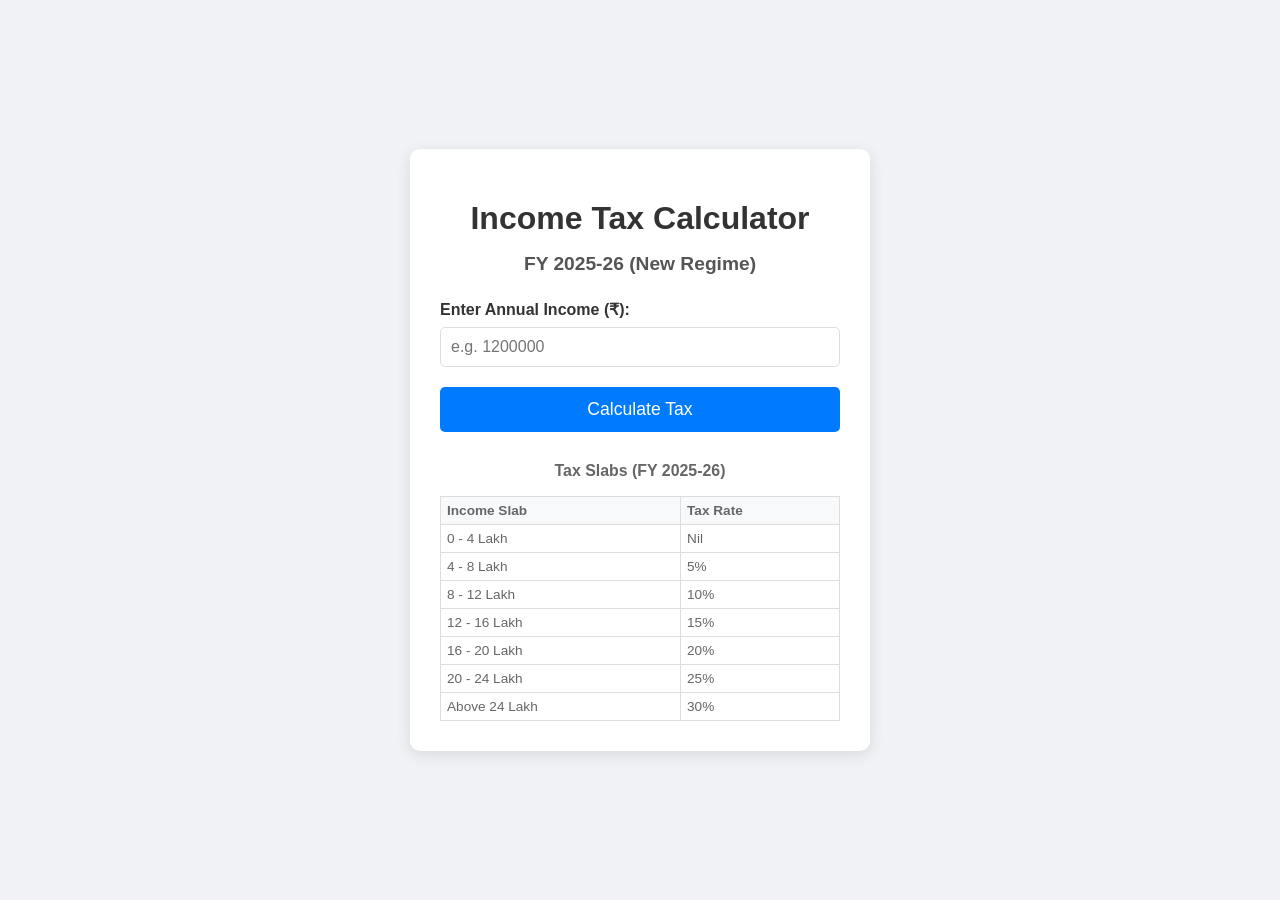
==== Experiment_6_Income_Tax_Calculator/index.html @ 2cb9fafa "Initial commit: Add all WT Lab experiments (Exp 1-6)" ====
<!DOCTYPE html>
<html lang="en">

<head>
    <meta charset="UTF-8">
    <meta name="viewport" content="width=device-width, initial-scale=1.0">
    <title>Income Tax Calculator FY 2025-26</title>
    <link rel="stylesheet" href="style.css">
</head>

<body>
    <div class="container">
        <h1>Income Tax Calculator</h1>
        <h2>FY 2025-26 (New Regime)</h2>

        <div class="calculator-box">
            <div class="input-group">
                <label for="income">Enter Annual Income (₹):</label>
                <input type="number" id="income" placeholder="e.g. 1200000">
            </div>

            <button onclick="calculateTax()">Calculate Tax</button>

            <div id="result" class="result-box" style="display: none;">
                <h3>Tax Calculation Result</h3>
                <p>Taxable Income: <span id="taxable-income">0</span></p>
                <p>Total Tax Payable: <span id="total-tax">0</span></p>
            </div>
        </div>

        <div class="slabs-info">
            <h3>Tax Slabs (FY 2025-26)</h3>
            <table>
                <tr>
                    <th>Income Slab</th>
                    <th>Tax Rate</th>
                </tr>
                <tr>
                    <td>0 - 4 Lakh</td>
                    <td>Nil</td>
                </tr>
                <tr>
                    <td>4 - 8 Lakh</td>
                    <td>5%</td>
                </tr>
                <tr>
                    <td>8 - 12 Lakh</td>
                    <td>10%</td>
                </tr>
                <tr>
                    <td>12 - 16 Lakh</td>
                    <td>15%</td>
                </tr>
                <tr>
                    <td>16 - 20 Lakh</td>
                    <td>20%</td>
                </tr>
                <tr>
                    <td>20 - 24 Lakh</td>
                    <td>25%</td>
                </tr>
                <tr>
                    <td>Above 24 Lakh</td>
                    <td>30%</td>
                </tr>
            </table>
        </div>
    </div>

    <script src="script.js"></script>
</body>

</html>
---- Experiment_6_Income_Tax_Calculator/style.css ----
body {
    font-family: 'Segoe UI', Tahoma, Geneva, Verdana, sans-serif;
    background-color: #f0f2f5;
    display: flex;
    justify-content: center;
    align-items: center;
    min-height: 100vh;
    margin: 0;
}

.container {
    background-color: white;
    padding: 30px;
    border-radius: 10px;
    box-shadow: 0 4px 15px rgba(0, 0, 0, 0.1);
    width: 400px;
    text-align: center;
}

h1,
h2 {
    color: #333;
    margin-bottom: 10px;
}

h2 {
    font-size: 1.2em;
    color: #555;
    margin-bottom: 25px;
}

.input-group {
    margin-bottom: 20px;
    text-align: left;
}

label {
    display: block;
    margin-bottom: 8px;
    font-weight: bold;
    color: #333;
}

input {
    width: 100%;
    padding: 10px;
    border: 1px solid #ddd;
    border-radius: 5px;
    font-size: 1em;
    box-sizing: border-box;
}

button {
    width: 100%;
    padding: 12px;
    background-color: #007bff;
    color: white;
    border: none;
    border-radius: 5px;
    font-size: 1.1em;
    cursor: pointer;
    transition: background-color 0.3s;
}

button:hover {
    background-color: #0056b3;
}

.result-box {
    margin-top: 25px;
    padding: 15px;
    background-color: #e9ecef;
    border-radius: 5px;
    text-align: left;
}

.result-box h3 {
    margin-top: 0;
    font-size: 1.1em;
    border-bottom: 1px solid #ccc;
    padding-bottom: 5px;
    margin-bottom: 10px;
}

.result-box p {
    margin: 8px 0;
    display: flex;
    justify-content: space-between;
}

.result-box span {
    font-weight: bold;
}

.slabs-info {
    margin-top: 30px;
    font-size: 0.85em;
    color: #666;
}

table {
    width: 100%;
    border-collapse: collapse;
    margin-top: 10px;
}

th,
td {
    border: 1px solid #ddd;
    padding: 6px;
    text-align: left;
}

th {
    background-color: #f8f9fa;
}
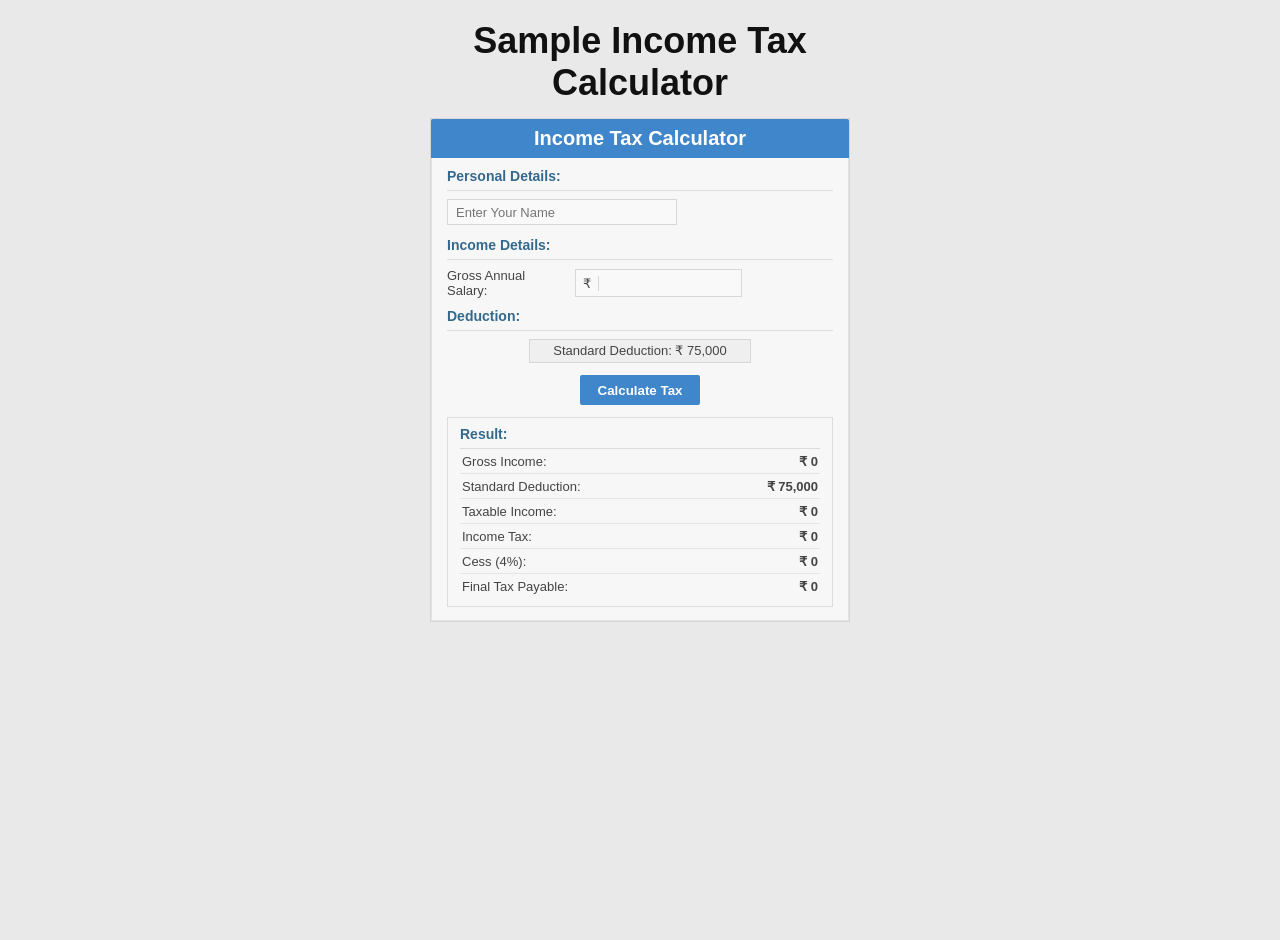
==== commit ac6af222: "Update Experiment 6 UI to match sample design" ====
--- a/Experiment_6_Income_Tax_Calculator/index.html
+++ b/Experiment_6_Income_Tax_Calculator/index.html
@@ -10,60 +10,61 @@
 
 <body>
     <div class="container">
-        <h1>Income Tax Calculator</h1>
-        <h2>FY 2025-26 (New Regime)</h2>
+        <h1>Sample Income Tax Calculator</h1>
 
-        <div class="calculator-box">
-            <div class="input-group">
-                <label for="income">Enter Annual Income (₹):</label>
-                <input type="number" id="income" placeholder="e.g. 1200000">
+        <div class="card">
+            <div class="card-title">Income Tax Calculator</div>
+
+            <div class="section-title">Personal Details:</div>
+            <div class="input-row">
+                <input type="text" id="name" placeholder="Enter Your Name">
             </div>
 
-            <button onclick="calculateTax()">Calculate Tax</button>
+            <div class="section-title">Income Details:</div>
+            <div class="input-row income-field">
+                <label for="income">Gross Annual Salary:</label>
+                <div class="amount-input-wrap">
+                    <span class="prefix">₹</span>
+                    <input type="number" id="income" placeholder="">
+                </div>
+            </div>
 
-            <div id="result" class="result-box" style="display: none;">
-                <h3>Tax Calculation Result</h3>
-                <p>Taxable Income: <span id="taxable-income">0</span></p>
-                <p>Total Tax Payable: <span id="total-tax">0</span></p>
+            <div class="section-title">Deduction:</div>
+            <div class="input-row deduction-row">
+                <div class="deduction-pill">Standard Deduction: ₹ 75,000</div>
             </div>
-        </div>
 
-        <div class="slabs-info">
-            <h3>Tax Slabs (FY 2025-26)</h3>
-            <table>
-                <tr>
-                    <th>Income Slab</th>
-                    <th>Tax Rate</th>
-                </tr>
-                <tr>
-                    <td>0 - 4 Lakh</td>
-                    <td>Nil</td>
-                </tr>
-                <tr>
-                    <td>4 - 8 Lakh</td>
-                    <td>5%</td>
-                </tr>
-                <tr>
-                    <td>8 - 12 Lakh</td>
-                    <td>10%</td>
-                </tr>
-                <tr>
-                    <td>12 - 16 Lakh</td>
-                    <td>15%</td>
-                </tr>
-                <tr>
-                    <td>16 - 20 Lakh</td>
-                    <td>20%</td>
-                </tr>
-                <tr>
-                    <td>20 - 24 Lakh</td>
-                    <td>25%</td>
-                </tr>
-                <tr>
-                    <td>Above 24 Lakh</td>
-                    <td>30%</td>
-                </tr>
-            </table>
+            <div class="btn-wrap">
+                <button onclick="calculateTax()">Calculate Tax</button>
+            </div>
+
+            <div id="result" class="result-box">
+                <div class="result-title">Result:</div>
+                <div class="result-row">
+                    <span>Gross Income:</span>
+                    <span id="gross-income">₹ 0</span>
+                </div>
+                <div class="result-row">
+                    <span>Standard Deduction:</span>
+                    <span id="standard-deduction">₹ 75,000</span>
+                </div>
+                <div class="result-row">
+                    <span>Taxable Income:</span>
+                    <span id="taxable-income">₹ 0</span>
+                </div>
+                <div class="result-row">
+                    <span>Income Tax:</span>
+                    <span id="income-tax">₹ 0</span>
+                </div>
+                <div class="result-row">
+                    <span>Cess (4%):</span>
+                    <span id="cess">₹ 0</span>
+                </div>
+                <div class="result-row final-row">
+                    <span>Final Tax Payable:</span>
+                    <span id="total-tax">₹ 0</span>
+                </div>
+            </div>
         </div>
     </div>
 
--- a/Experiment_6_Income_Tax_Calculator/style.css
+++ b/Experiment_6_Income_Tax_Calculator/style.css
@@ -1,116 +1,192 @@
 body {
-    font-family: 'Segoe UI', Tahoma, Geneva, Verdana, sans-serif;
-    background-color: #f0f2f5;
+    font-family: Arial, sans-serif;
+    background-color: #e9e9e9;
     display: flex;
     justify-content: center;
-    align-items: center;
+    align-items: flex-start;
     min-height: 100vh;
     margin: 0;
+    padding: 20px 10px;
 }
 
 .container {
-    background-color: white;
-    padding: 30px;
-    border-radius: 10px;
-    box-shadow: 0 4px 15px rgba(0, 0, 0, 0.1);
-    width: 400px;
+    width: 420px;
     text-align: center;
 }
 
-h1,
-h2 {
-    color: #333;
+h1 {
+    font-size: 36px;
+    margin: 0 0 14px;
+    font-weight: 700;
+    color: #111;
+}
+
+.card {
+    background: #f7f7f7;
+    border: 1px solid #d6d6d6;
+    box-shadow: 0 0 0 1px #e3e3e3 inset;
+    padding: 0 16px 14px;
+    text-align: left;
+}
+
+.card-title {
+    background: #3f86cb;
+    color: #fff;
+    font-weight: 700;
+    text-align: center;
+    margin: 0 -16px 10px;
+    padding: 8px 0;
+    border-radius: 2px 2px 0 0;
+    font-size: 20px;
+}
+
+.section-title {
+    font-weight: 700;
+    color: #34698e;
+    font-size: 14px;
+    margin: 8px 0 8px;
+    padding-bottom: 6px;
+    border-bottom: 1px solid #dddddd;
+}
+
+.input-row {
+    margin-bottom: 12px;
+}
+
+.input-row input {
+    width: 230px;
+    height: 26px;
+    border: 1px solid #d7d7d7;
+    background: #f9f9f9;
+    padding: 2px 8px;
+    font-size: 13px;
+    box-sizing: border-box;
+}
+
+.income-field {
+    display: flex;
+    align-items: center;
+    gap: 8px;
     margin-bottom: 10px;
 }
 
-h2 {
-    font-size: 1.2em;
-    color: #555;
-    margin-bottom: 25px;
+.income-field label {
+    width: 120px;
+    color: #444;
+    font-size: 13px;
 }
 
-.input-group {
-    margin-bottom: 20px;
-    text-align: left;
+.amount-input-wrap {
+    border: 1px solid #d7d7d7;
+    height: 26px;
+    width: 165px;
+    display: flex;
+    align-items: center;
+    background: #f9f9f9;
 }
 
-label {
-    display: block;
-    margin-bottom: 8px;
-    font-weight: bold;
-    color: #333;
+.prefix {
+    width: 26px;
+    border-right: 1px solid #d7d7d7;
+    text-align: center;
+    color: #444;
+    font-size: 13px;
 }
 
-input {
+.amount-input-wrap input {
+    border: none;
+    outline: none;
+    background: transparent;
     width: 100%;
-    padding: 10px;
-    border: 1px solid #ddd;
-    border-radius: 5px;
-    font-size: 1em;
-    box-sizing: border-box;
+    height: 100%;
+}
+
+.deduction-row {
+    display: flex;
+    justify-content: center;
+}
+
+.deduction-pill {
+    border: 1px solid #d7d7d7;
+    width: 220px;
+    height: 22px;
+    background: #efefef;
+    text-align: center;
+    font-size: 13px;
+    line-height: 22px;
+    color: #444;
+}
+
+.btn-wrap {
+    text-align: center;
+    margin: 8px 0 12px;
 }
 
 button {
-    width: 100%;
-    padding: 12px;
-    background-color: #007bff;
-    color: white;
+    width: 120px;
+    height: 30px;
     border: none;
-    border-radius: 5px;
-    font-size: 1.1em;
+    background: #3f86cb;
+    color: #fff;
+    font-weight: 700;
+    border-radius: 2px;
     cursor: pointer;
-    transition: background-color 0.3s;
 }
 
 button:hover {
-    background-color: #0056b3;
+    background: #2d73b7;
 }
 
 .result-box {
-    margin-top: 25px;
-    padding: 15px;
-    background-color: #e9ecef;
-    border-radius: 5px;
-    text-align: left;
+    border: 1px solid #dddddd;
+    background: #f7f7f7;
+    padding: 8px 12px;
 }
 
-.result-box h3 {
-    margin-top: 0;
-    font-size: 1.1em;
-    border-bottom: 1px solid #ccc;
-    padding-bottom: 5px;
-    margin-bottom: 10px;
+.result-title {
+    font-size: 14px;
+    color: #34698e;
+    font-weight: 700;
+    padding-bottom: 6px;
+    border-bottom: 1px solid #dddddd;
 }
 
-.result-box p {
-    margin: 8px 0;
+.result-row {
+    margin: 0;
+    font-size: 13px;
+    color: #444;
+    min-height: 24px;
     display: flex;
     justify-content: space-between;
+    align-items: center;
+    border-bottom: 1px solid #e5e5e5;
+    padding: 0 2px;
 }
 
-.result-box span {
+.result-row span:last-child {
     font-weight: bold;
 }
 
-.slabs-info {
-    margin-top: 30px;
-    font-size: 0.85em;
-    color: #666;
+.final-row {
+    border-bottom: none;
 }
 
-table {
-    width: 100%;
-    border-collapse: collapse;
-    margin-top: 10px;
-}
+@media (max-width: 500px) {
+    .container {
+        width: 100%;
+    }
 
-th,
-td {
-    border: 1px solid #ddd;
-    padding: 6px;
-    text-align: left;
-}
+    h1 {
+        font-size: 28px;
+    }
 
-th {
-    background-color: #f8f9fa;
+    .income-field {
+        flex-direction: column;
+        align-items: flex-start;
+    }
+
+    .input-row input,
+    .amount-input-wrap {
+        width: 100%;
+    }
 }
